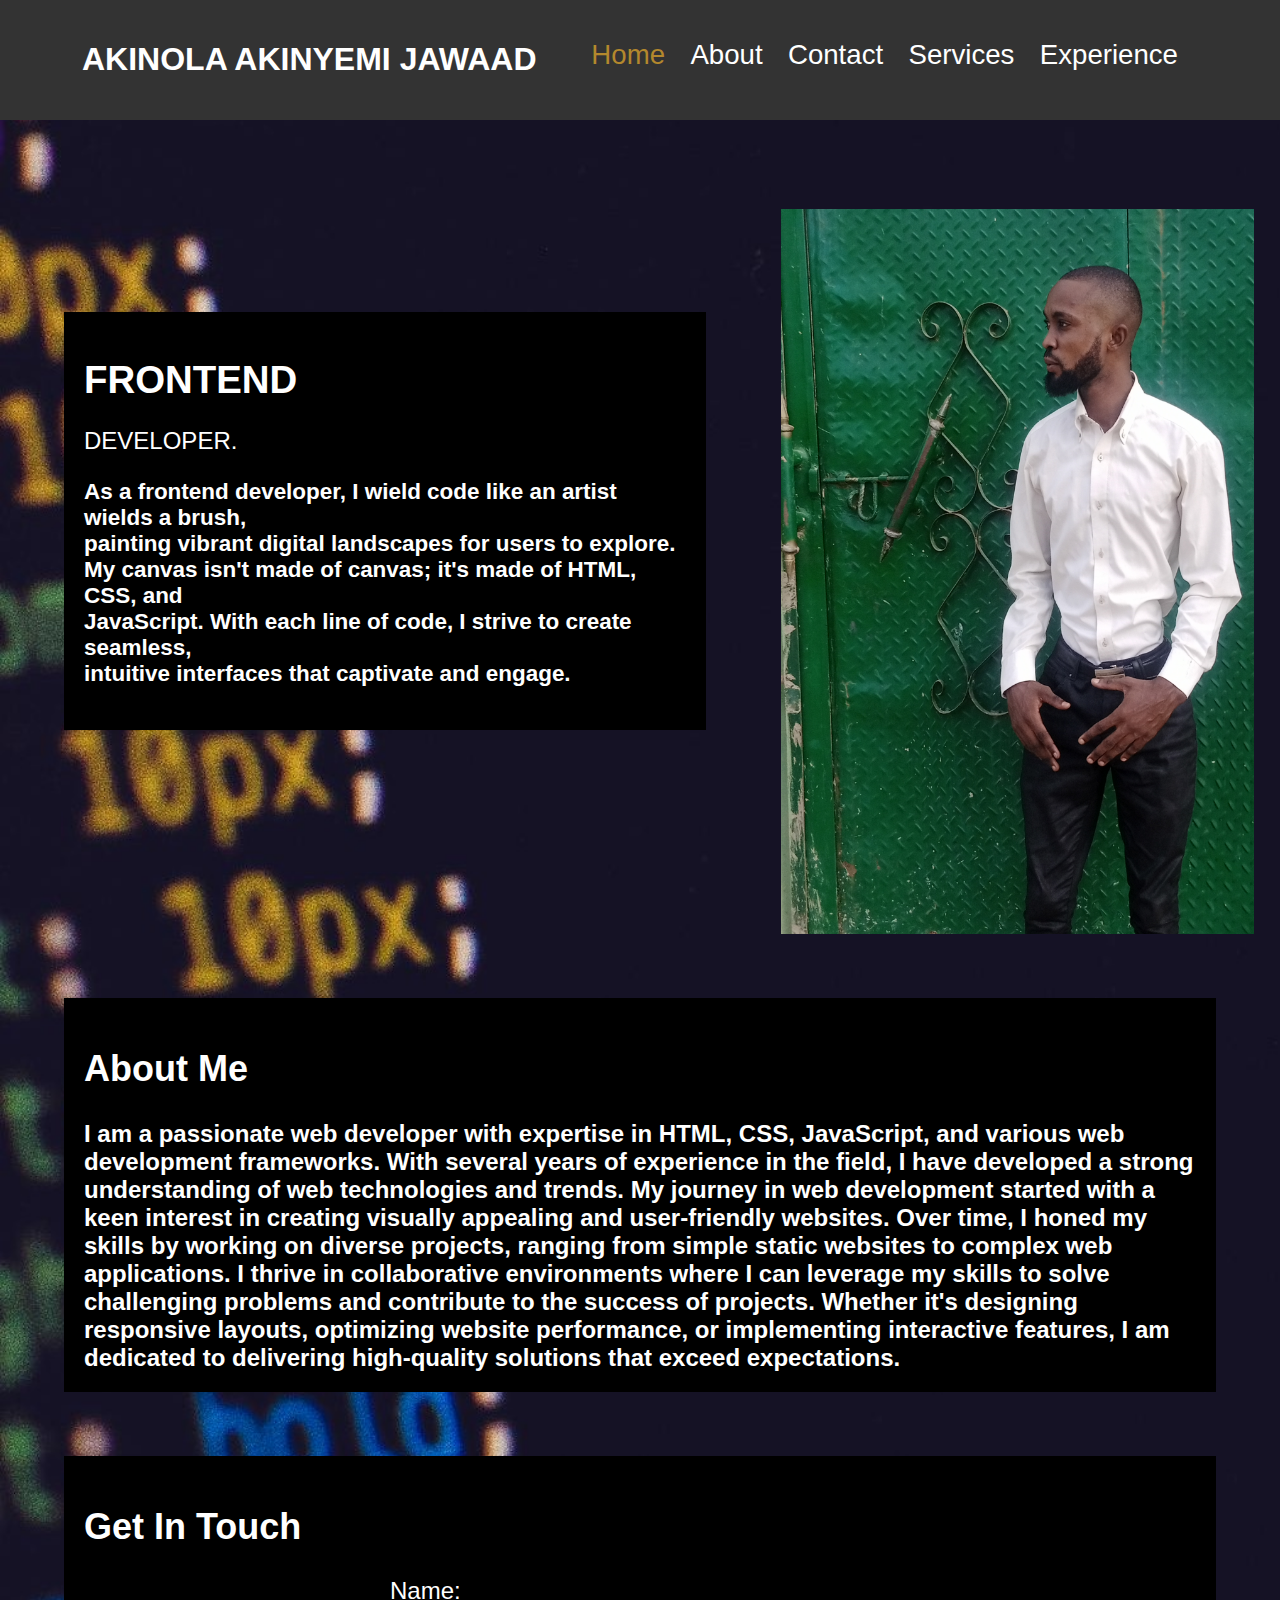
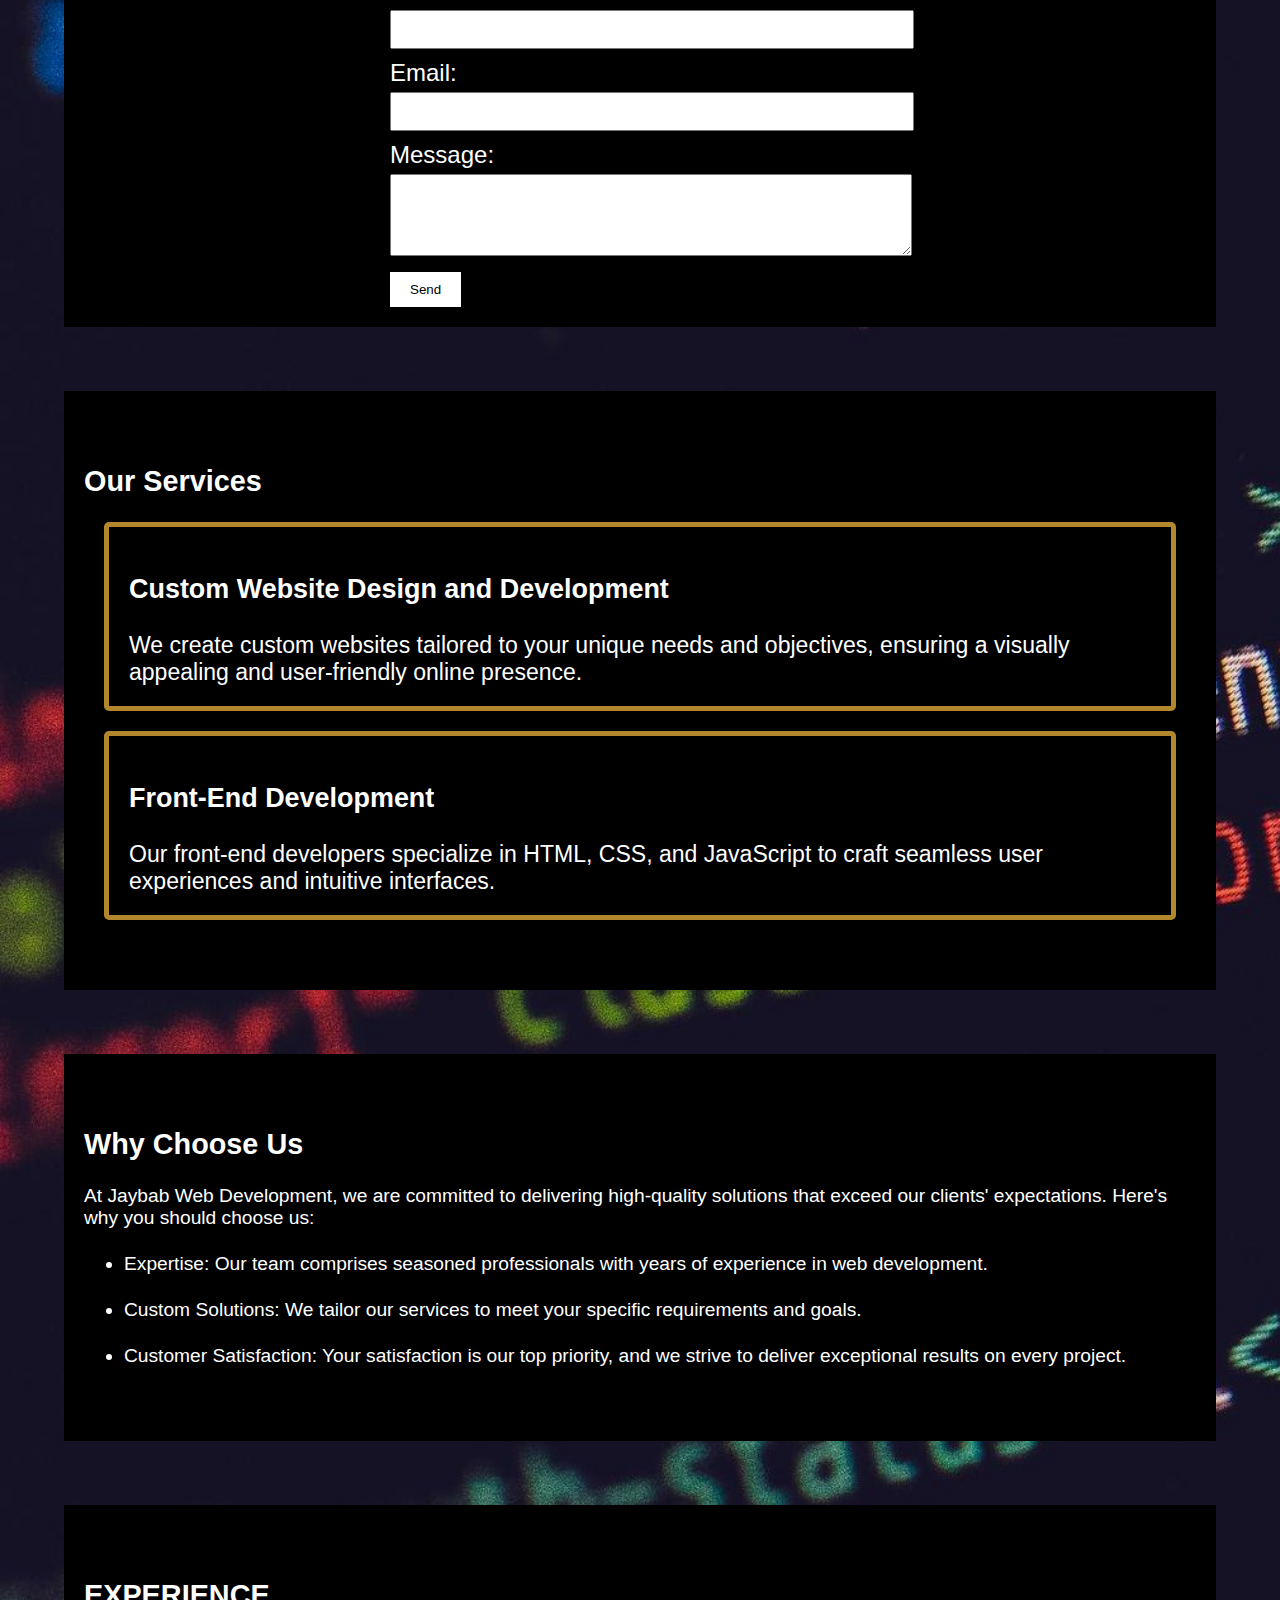
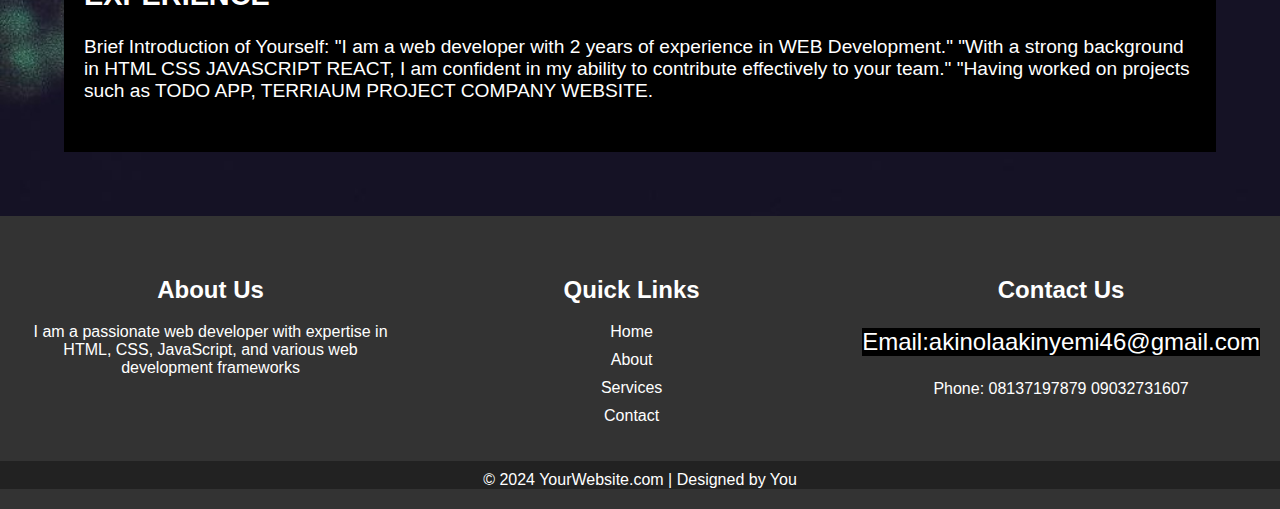
==== index.html @ 4595d57b "first commit" ====
<!DOCTYPE html>
<html lang="en">

<head>
    <meta charset="UTF-8">
    <meta name="viewport" content="width=device-width, initial-scale=1.0">
    <title>My Portfolio</title>
    <link rel="stylesheet" href="./css/style.css">
</head>

<body>
    <header>
        <div class="container">
            <h1>AKINOLA AKINYEMI JAWAAD</h1>
            <nav>
                <ul>
                    <li><a href="./index.html" class="active">Home</a></li>
                    <li><a href="./about.html">About</a></li>
                    <li><a href="./contact.html">Contact</a></li>
                    <li><a href="./service.html">Services</a></li>
                    <li><a href="./experience.html">Experience</a></li>
                </ul>
            </nav>
        </div>
    </header>
    <div class="container1">

        <div class="wrap">
            <h1>FRONTEND</h1>
            <p>DEVELOPER.</p>
            <h3>As a frontend developer, I wield code like an artist wields a brush,<br> painting vibrant digital
                landscapes for users to explore.<br> My canvas isn't made of canvas; it's made of HTML, CSS, and<br>
                JavaScript. With each line of code, I strive to create seamless,<br> intuitive interfaces that
                captivate and engage.</h3>
        </div>

        <div id="cover_image"></div>
    </div>
   <div class="clear-fix"></div>
    <div class="container2">
    <section class="about-section">
        <h2>About Me</h2>
        I am a passionate web developer with expertise in HTML, CSS, JavaScript, and various web development frameworks. With several years of experience in the field, I have developed a strong understanding of web technologies and trends.
        My journey in web development started with a keen interest in creating visually appealing and user-friendly websites. Over time, I honed my skills by working on diverse projects, ranging from simple static websites to complex web applications.
        I thrive in collaborative environments where I can leverage my skills to solve challenging problems and contribute to the success of projects. Whether it's designing responsive layouts, optimizing website performance, or implementing interactive features, I am dedicated to delivering high-quality solutions that exceed expectations.
      </section>
    </div>
    <div class="contact">
    <section class="contact-section">
        <h2>Get In Touch</h2>
        <form action="#" method="POST">
          <label for="name">Name:</label>
          <input type="text" id="name" name="name" required>
          <label for="email">Email:</label>
          <input type="email" id="email" name="email" required>
          <label for="message">Message:</label>
          <textarea id="message" name="message" rows="4" required></textarea>
          <button type="submit" style="color: black;">Send</button>
        </form>
      </section>
    </div>
   
    <section id="services">
        <h2>Our Services</h2>
        <div class="service">
          <h3>Custom Website Design and Development</h3>
          We create custom websites tailored to your unique needs and objectives, ensuring a visually appealing and user-friendly online presence.
        </div>
        <div class="service">
          <h3>Front-End Development</h3>
          Our front-end developers specialize in HTML, CSS, and JavaScript to craft seamless user experiences and intuitive interfaces.
        </div>
        <!-- Add more services as needed -->
      </section>
    
      <section id="why-choose-us">
        <h2>Why Choose Us</h2>
        At Jaybab Web Development, we are committed to delivering high-quality solutions that exceed our clients' expectations. Here's why you should choose us:
        <ul>
          <p><li>Expertise: Our team comprises seasoned professionals with years of experience in web development.</li></p>
          <p><li>Custom Solutions: We tailor our services to meet your specific requirements and goals.</li></p>
         <p><li>Customer Satisfaction: Your satisfaction is our top priority, and we strive to deliver exceptional results on every project.</li></p>
        </ul>
      </section>
      <div class="experience">
        <section id="experience-section">
            <h2>EXPERIENCE</h2>
            Brief Introduction of Yourself:

              "I am a web developer with 2 years of experience in WEB Development."
              "With a strong background in HTML CSS JAVASCRIPT REACT, I am confident in my ability to contribute effectively to your team."
              "Having worked on projects such as TODO APP, TERRIAUM PROJECT COMPANY WEBSITE. 
              <a href="./img/my cv.pdf"></a>
           </section>
        </div>
        <footer>
          <div class="footer-content">
            <div class="footer-section about">
              <h2>About Us</h2>
              I am a passionate web developer with expertise in HTML, CSS, JavaScript, and various web development frameworks
            </div>
      
            <div class="footer-section links">
              <h2>Quick Links</h2>
              <ul>
                <li><a href="#">Home</a></li>
                <li><a href="#">About</a></li>
                <li><a href="#">Services</a></li>
                <li><a href="#">Contact</a></li>
              </ul>
            </div>
      
            <div class="footer-section contact">
              <h2>Contact Us</h2>
             <p> Email:akinolaakinyemi46@gmail.com<br></p>
              Phone: 08137197879 09032731607
            </div>
          </div>
      
          <div class="footer-bottom">
            &copy; 2024 YourWebsite.com | Designed by You
          </div>
        </footer>
    </footer>
</body>

</html>
---- css/style.css ----
body {
    font-family: Arial, sans-serif;
    margin: 0;
    padding: 0;
    background-image: url('../img8.jpg');
    background-size: cover;
  
  
}

.container {
    width: 90%;
    margin: 0 auto;
display: flex;  
justify-content: space-between;  
}

header {
    background: #333;
    color: #fff;
    padding: 20px 0;
}

/* header h1 {
    text-align: left;
    margin: 0;
    padding: 0;
    margin-top: 40px;
    color: #fff;
    text-emphasis-color: #fff;
  
} */


nav a:hover {
  color: #32673f;
}



nav ul li a {
    color: #fff;
    text-decoration: none;
}

section {
    padding: 20px 0;
    
}



footer {
    background: #333;
    color: blue;
    text-align: center;
    padding: 10px 0;
}
.wrap {
    color:  #fff;
    text-align: left;
    margin:5% 5%;
    margin-top: 15%;
    font-size: larger;
    padding: 20px;
    width: 47%;
    float: left;
    background-color: black;
  
}
P{
    font-size: x-large;
    font-weight: 500;
    background-color: black;
}

#cover_image{
    width: 37%;
    height: 80.5vh;
    background: url("../img/jay.jpg");
    background-repeat: no-repeat;
    background-size: cover;
    background-position: left;
    display: block;
    float: right;
    margin-top: 7%;
    margin-right: 2%;

}
  .about-section {
    padding: 20px;
    color: #fff;
    font-size: x-large;
    font-weight: 700;
    margin: 5% 5%;
    background-color: black;
    

  }

  .clear-fix{
    clear: both;
  }
  
  .contact-section {
    padding: 20px;
    color: #fff;
    margin: 5% 5%;
    font-size: x-large;
    background-color: black;
  }
  
  form {
    max-width: 500px;
    margin: 0 auto;

  }
  
  label {
    display: block;
    margin-bottom: 5px;
    color: #fff;
  }
  
  input,
  textarea {
    width: 100%;
    padding: 10px;
    margin-bottom: 10px;
  }
  
  button {
    padding: 10px 20px;
    background-color: #fff;
    color: #fff;
    border: none;
    cursor: pointer;
  }
  
  button:hover {
    background-color: #555;
  }

  nav ul {
    list-style-type: none;
    padding: 0;
    color: #fff;
    font-size: larger;
  }
  
  nav ul li {
    display: inline;
    margin-right: 20px;
    color: #fff;
    font-size: larger;
  }
  
  nav ul li a {
    color: #fff;
    text-decoration: none;
    color: #fff;
    font-size: larger;
  }
.active{
  color: #b3882d;
}
  
  section {
    padding: 50px 20px;
    color: #fff;
    margin: 5% 5%;
    font-size: larger;
    background-color: black;
  }
  
  .service {
    margin-bottom: 30px;
    color: #fff;
    font-size: larger;
    margin: 5% 5%;
  }
  /* styles.css */

body {
  margin: 0;
  padding: 0;
  font-family: Arial, sans-serif;
}

header {
  background-color: #333;
  color: #fff;
  padding: 20px;
  text-align: center;
}

footer {
  background-color: #333;
  color: #fff;
  padding: 20px 0;
}

.footer-content {
  display: flex;
  justify-content: space-between;
  flex-wrap: wrap;
}

.footer-section {
  padding: 20px;
  flex: 1;
}

.footer-section h2 {
  color: #fff;
}

.footer-section ul {
  list-style-type: none;
  padding: 0;
}

.footer-section ul li {
  margin-bottom: 10px;
}

.footer-section ul li a {
  color: #fff;
  text-decoration: none;
}

.footer-bottom {
  text-align: center;
  padding-top: 10px;
  background-color: #222;
}

.footer-bottom p {
  margin: 0;
}

.services {
  display: flex;
  flex-wrap: wrap;
  justify-content: center;
  padding: 20px;
}

.service {
  flex: 0 0 300px;
  margin: 20px;
  padding: 20px;
  border: 5px solid #b3882d;
  border-radius: 5px;
  color: #fff;
background-color: black;}
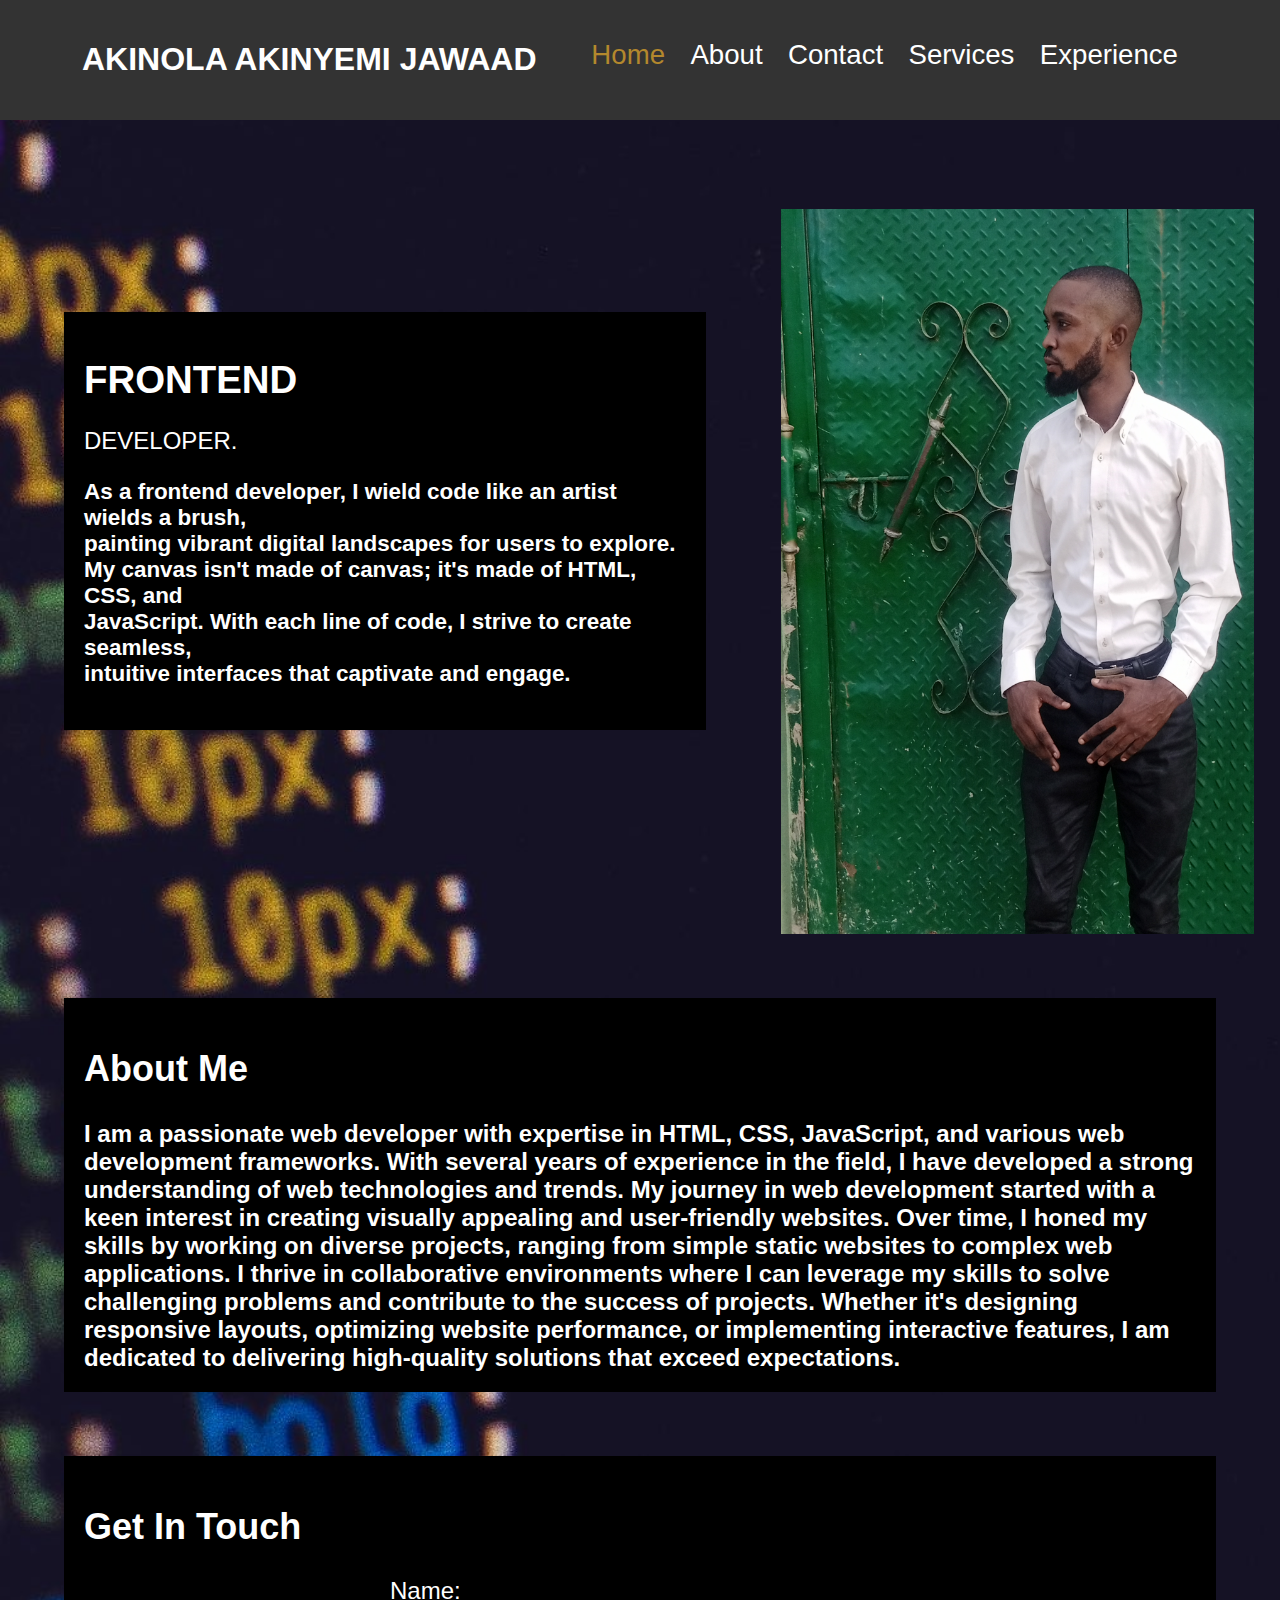
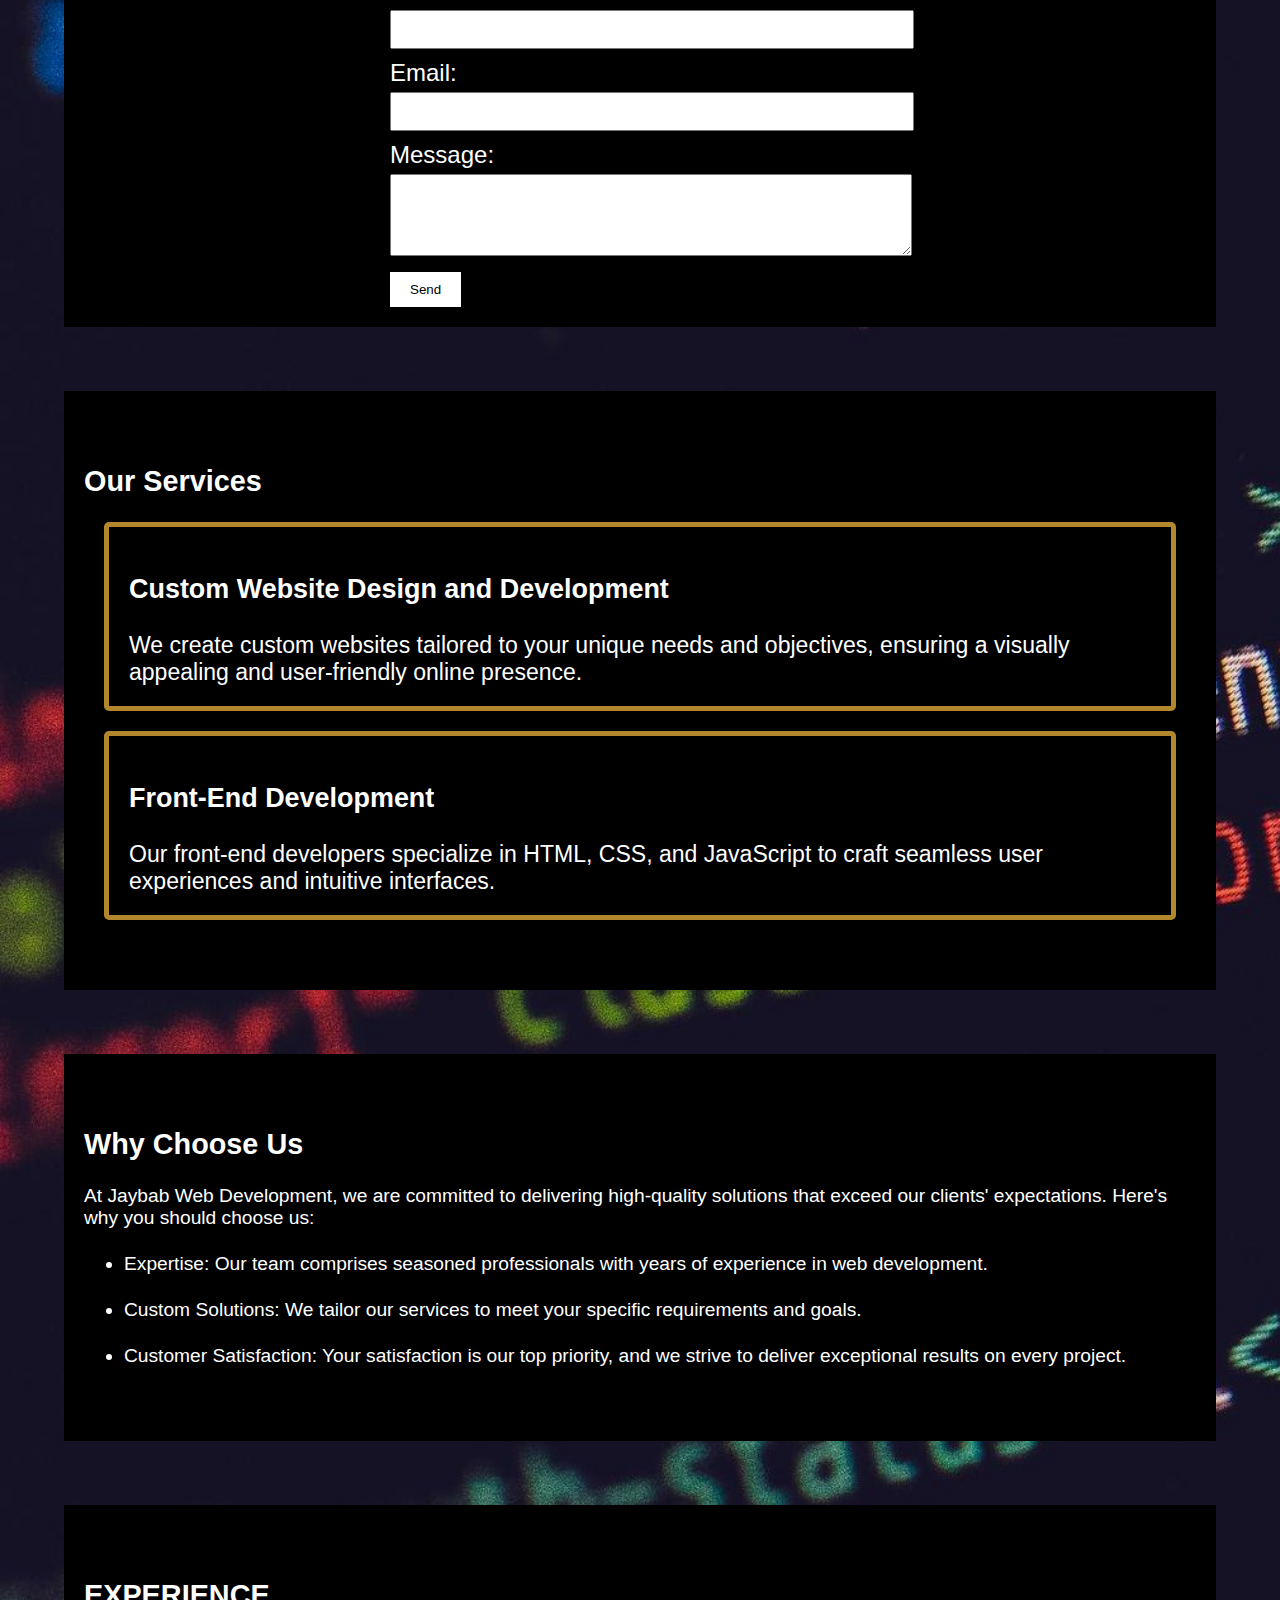
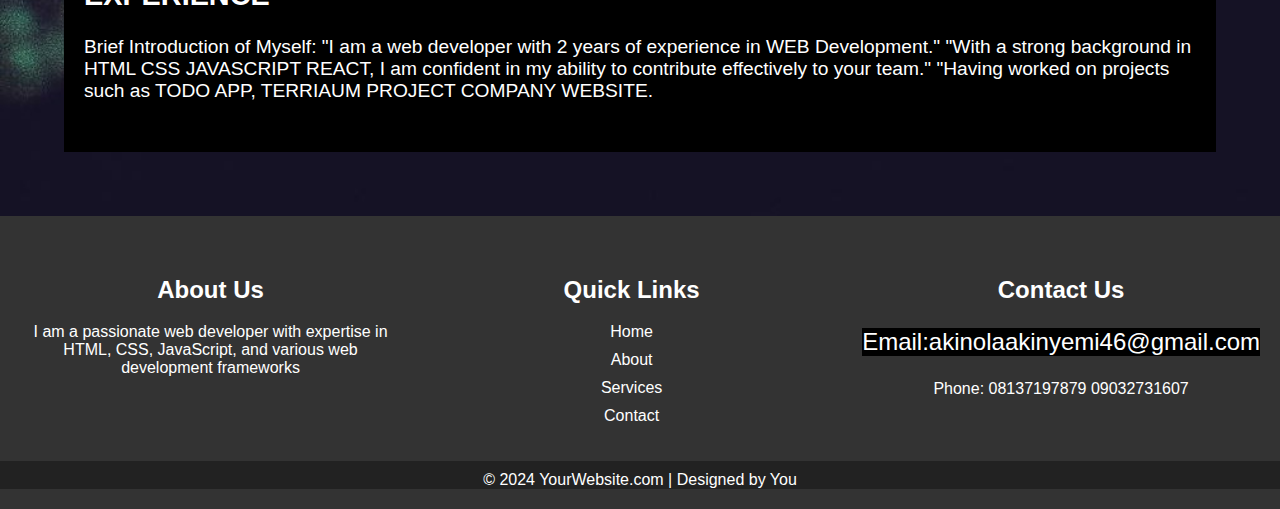
==== commit 17ab5944: "good" ====
--- a/index.html
+++ b/index.html
@@ -85,7 +85,7 @@
       <div class="experience">
         <section id="experience-section">
             <h2>EXPERIENCE</h2>
-            Brief Introduction of Yourself:
+            Brief Introduction of Myself:
 
               "I am a web developer with 2 years of experience in WEB Development."
               "With a strong background in HTML CSS JAVASCRIPT REACT, I am confident in my ability to contribute effectively to your team."
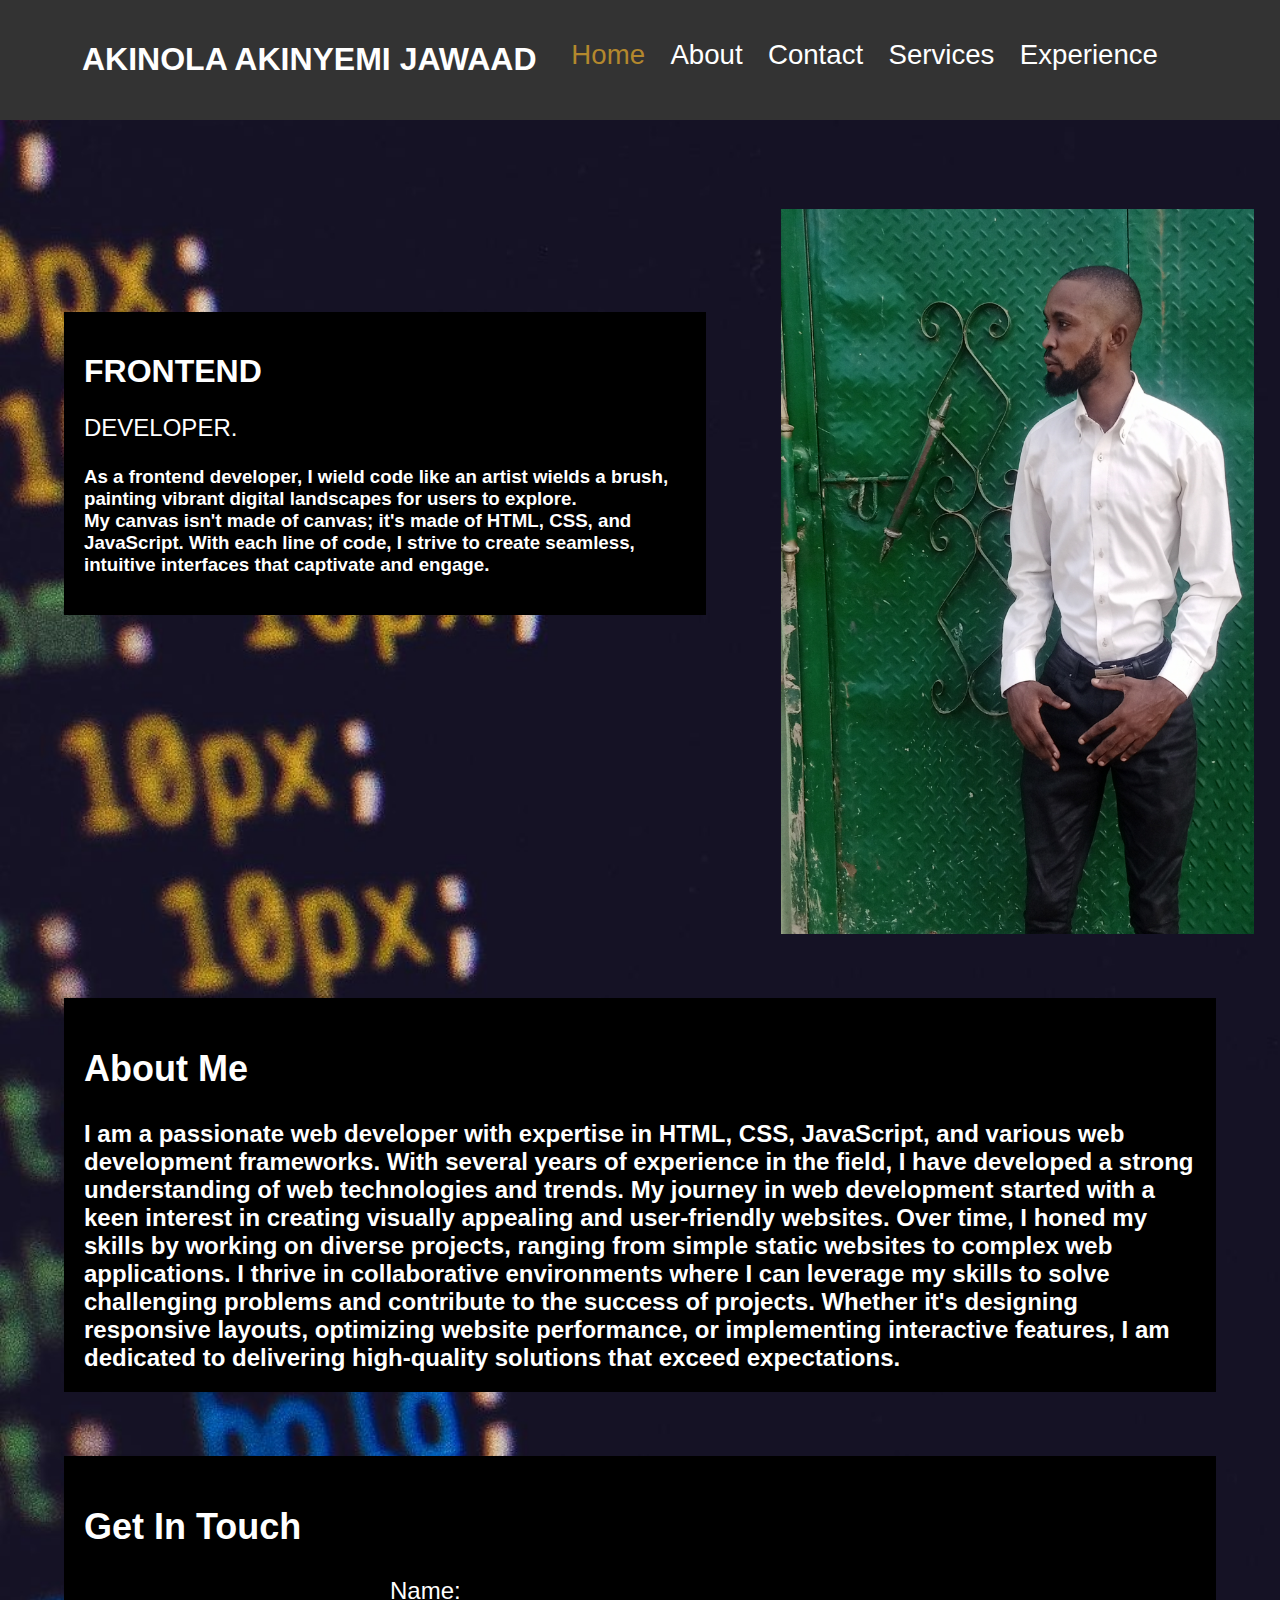
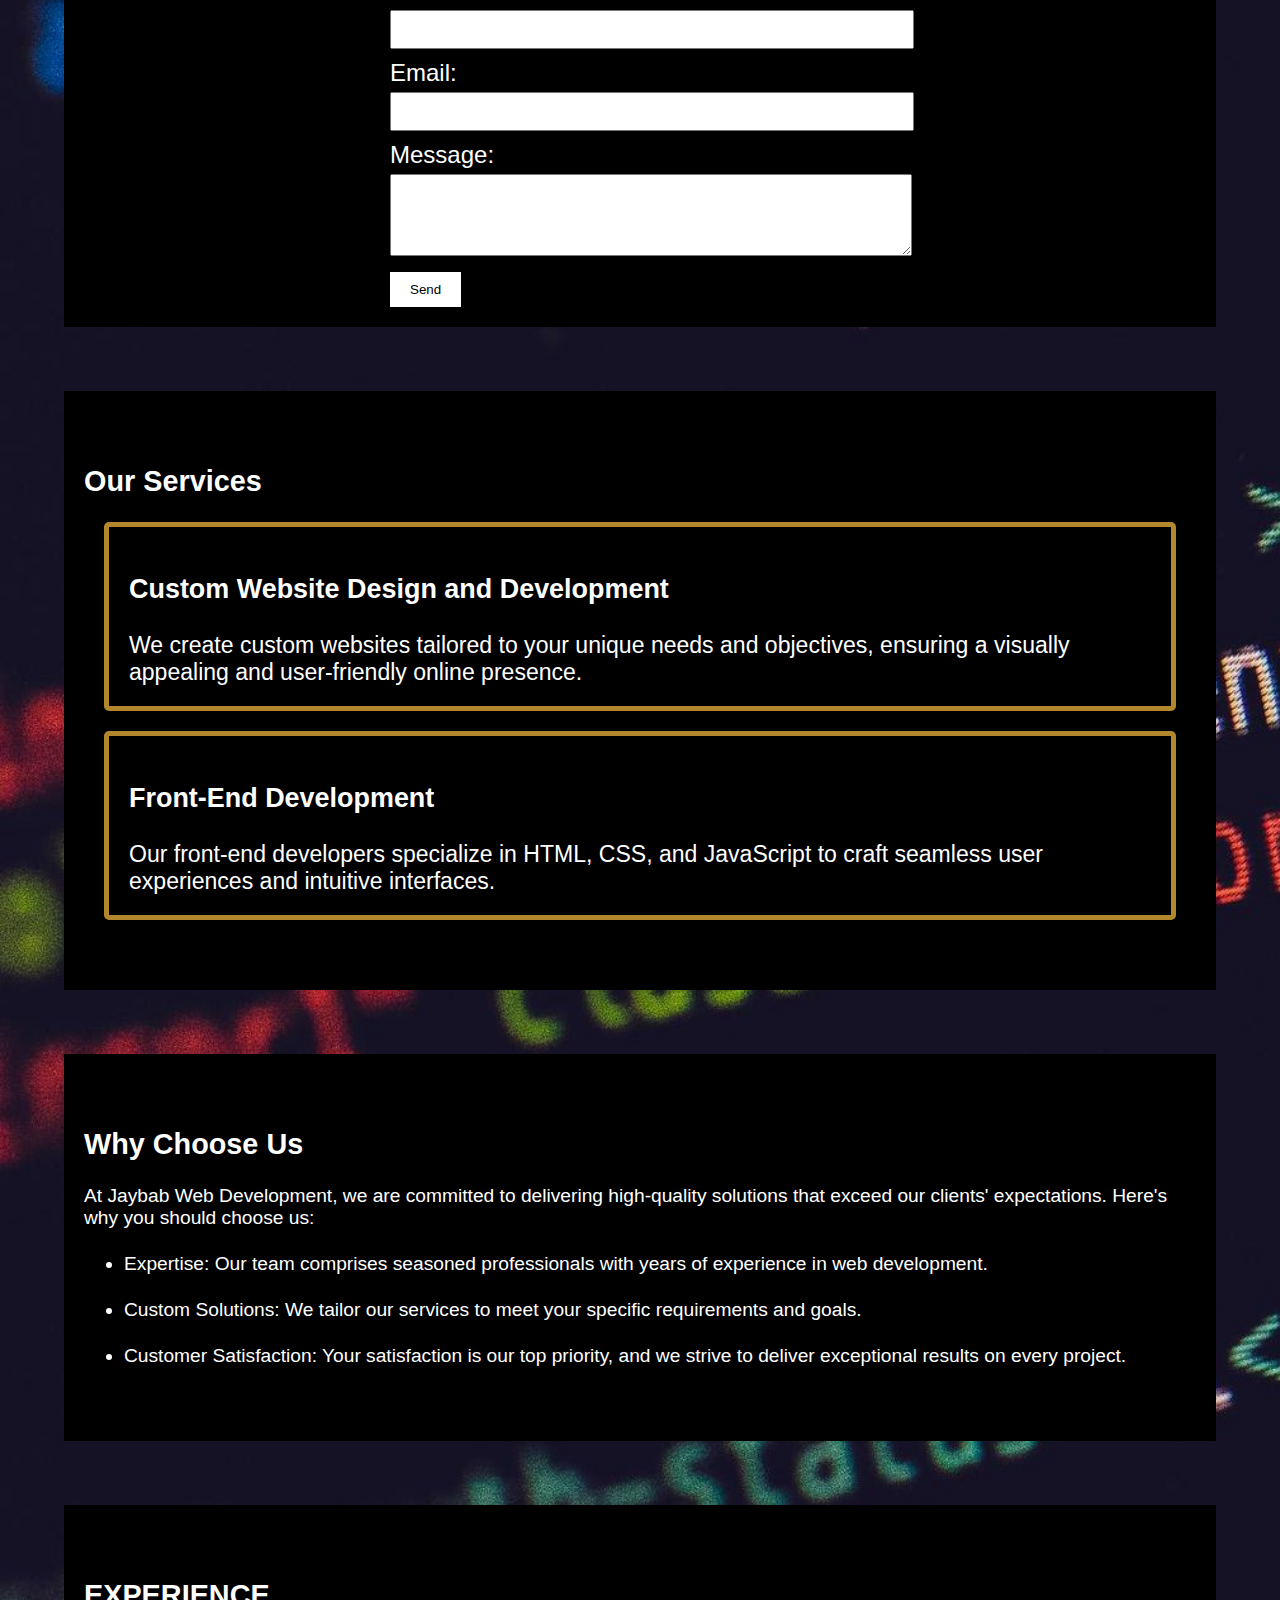
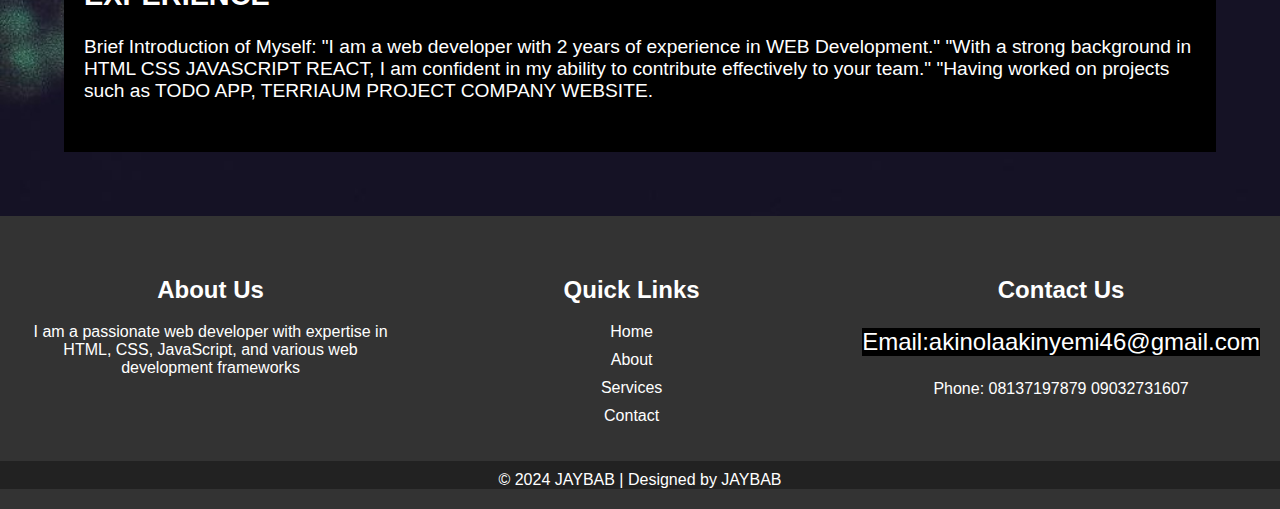
==== commit 0484db54: "correct" ====
--- a/index.html
+++ b/index.html
@@ -6,6 +6,7 @@
     <meta name="viewport" content="width=device-width, initial-scale=1.0">
     <title>My Portfolio</title>
     <link rel="stylesheet" href="./css/style.css">
+    <script src="./js/script.js" defer></script>
 </head>
 
 <body>
@@ -19,6 +20,8 @@
                     <li><a href="./contact.html">Contact</a></li>
                     <li><a href="./service.html">Services</a></li>
                     <li><a href="./experience.html">Experience</a></li>
+                    <li><a href="javascript:void(0);" class="icon" onclick="myFunction()">
+                      <i class="fa fa-bars"></i></a></li>
                 </ul>
             </nav>
         </div>
@@ -118,10 +121,11 @@
           </div>
       
           <div class="footer-bottom">
-            &copy; 2024 YourWebsite.com | Designed by You
+            &copy; 2024 JAYBAB | Designed by JAYBAB
           </div>
         </footer>
-    </footer>
+    
+
 </body>
 
 </html>--- a/css/style.css
+++ b/css/style.css
@@ -1,3 +1,18 @@
+@media screen and (max-width: 600px) {
+body{
+    float: right;
+    display: block;
+  }
+}
+
+@media screen and (max-width: 600px) {
+  body{
+    position: absolute;
+    right: 0;
+    top: 0;
+  }
+}
+
 body {
     font-family: Arial, sans-serif;
     margin: 0;
@@ -10,7 +25,7 @@
 
 .container {
     width: 90%;
-    margin: 0 auto;
+ margin: 0 auto;
 display: flex;  
 justify-content: space-between;  
 }
@@ -61,7 +76,6 @@
     text-align: left;
     margin:5% 5%;
     margin-top: 15%;
-    font-size: larger;
     padding: 20px;
     width: 47%;
     float: left;
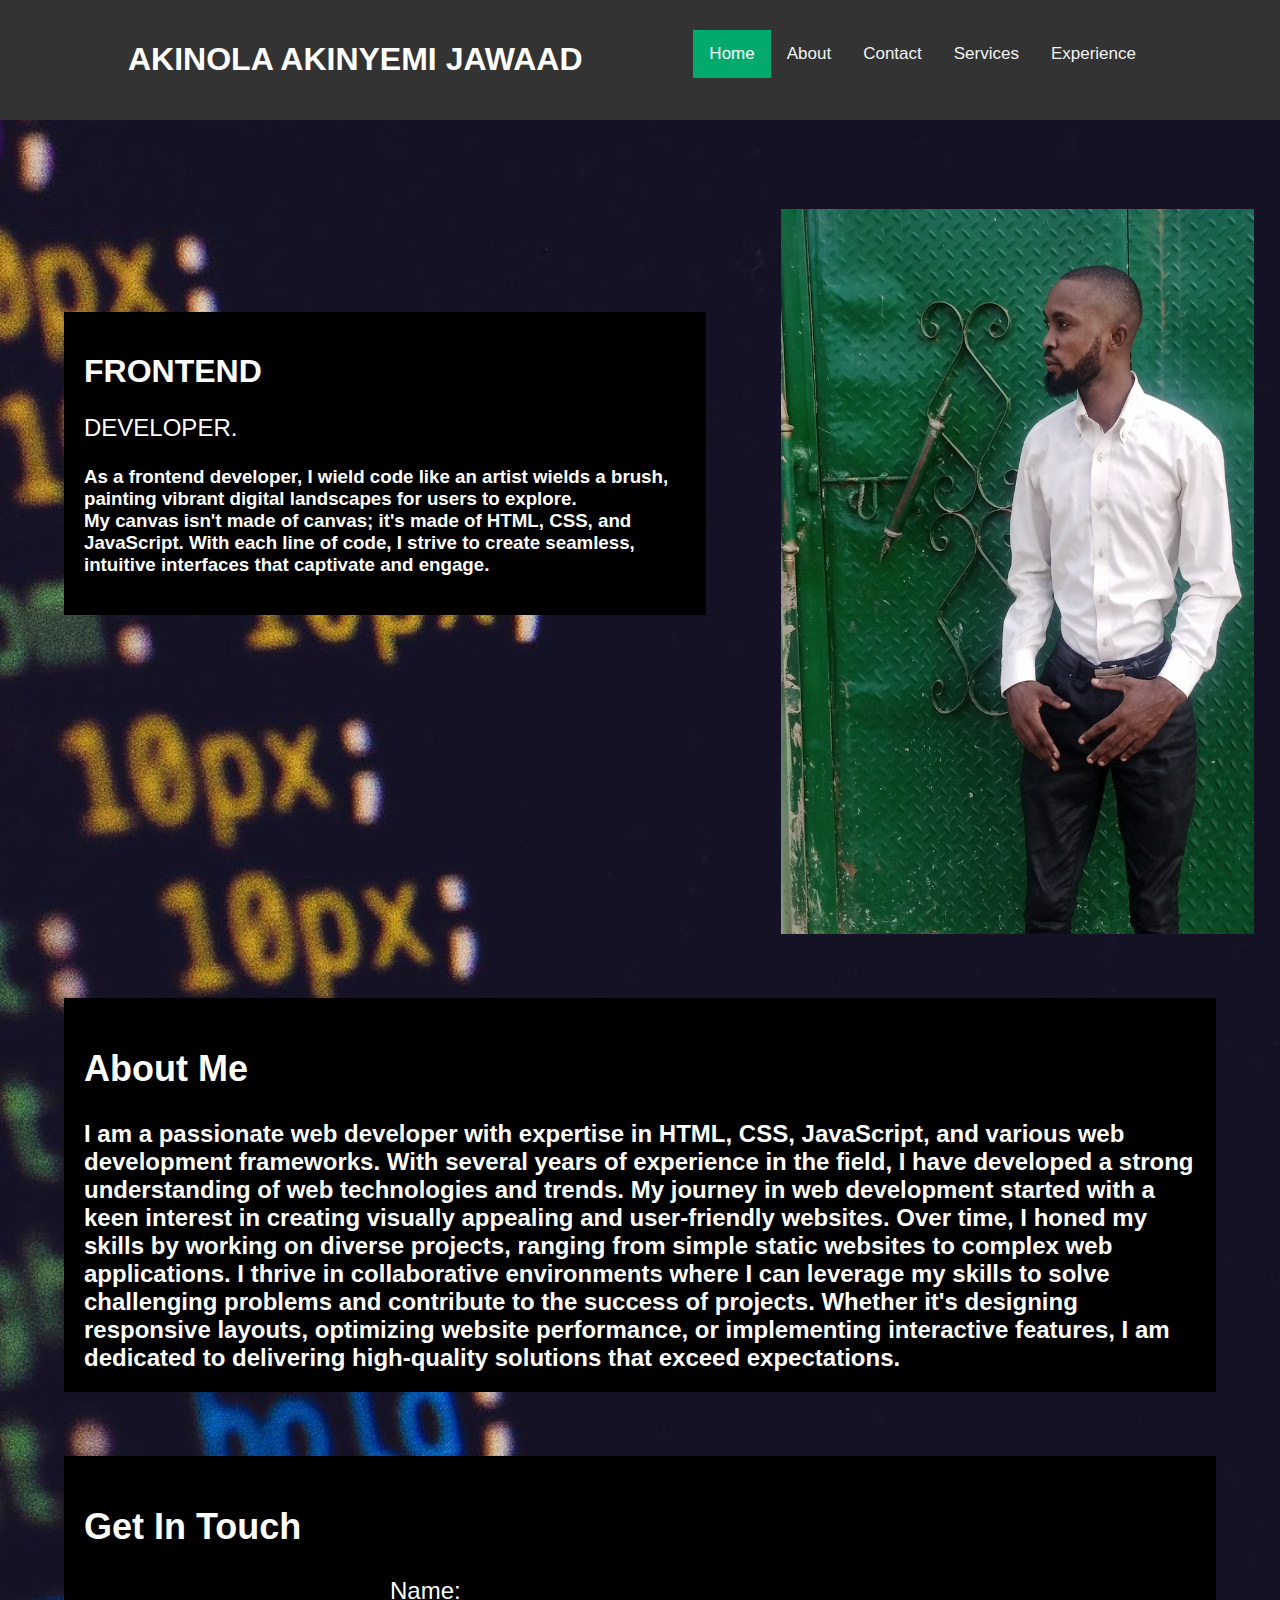
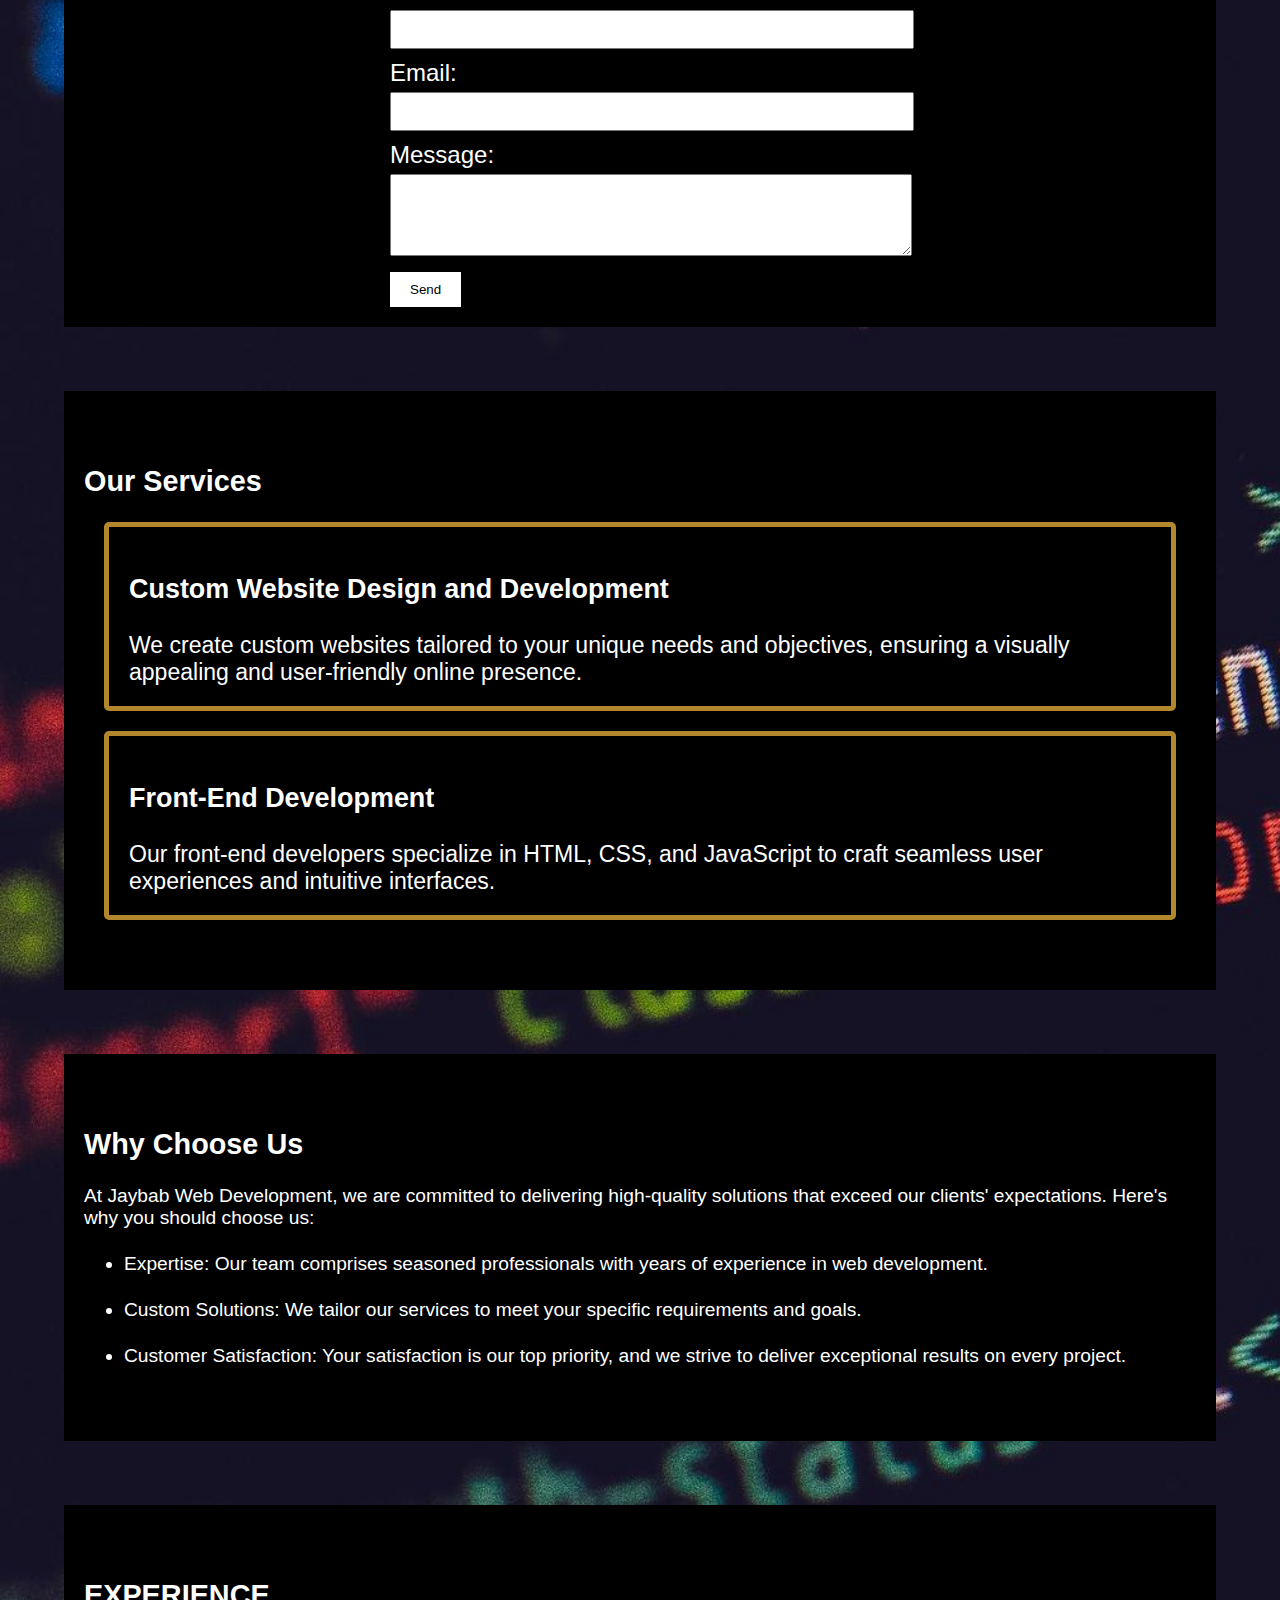
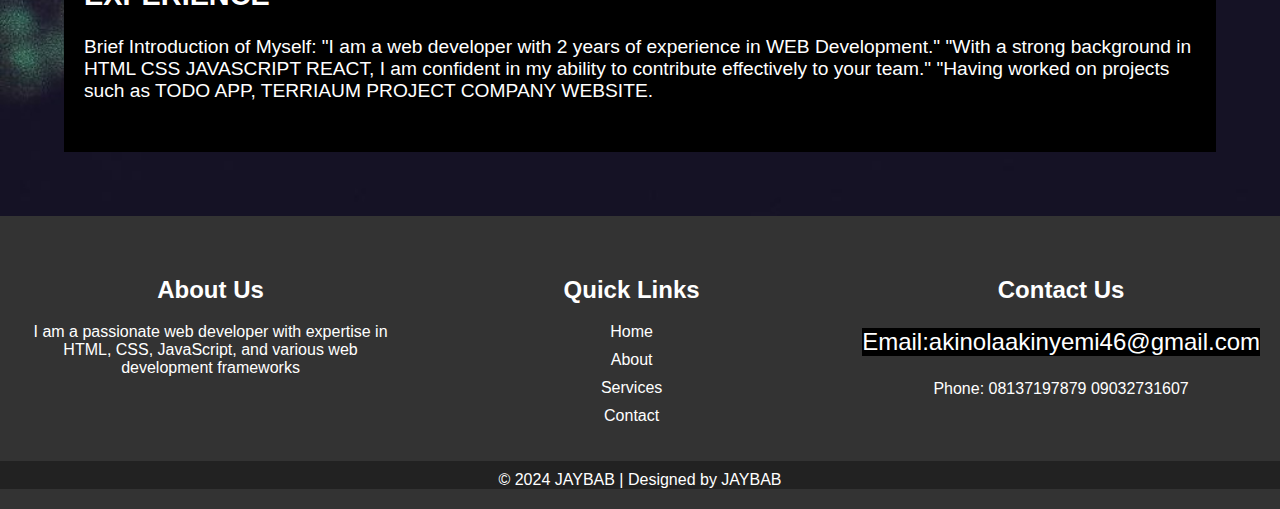
==== commit 115e9553: "correction" ====
--- a/index.html
+++ b/index.html
@@ -2,129 +2,148 @@
 <html lang="en">
 
 <head>
-    <meta charset="UTF-8">
-    <meta name="viewport" content="width=device-width, initial-scale=1.0">
-    <title>My Portfolio</title>
-    <link rel="stylesheet" href="./css/style.css">
-    <script src="./js/script.js" defer></script>
+  <meta charset="UTF-8">
+  <meta name="viewport" content="width=device-width, initial-scale=1.0">
+  <title>My Portfolio</title>
+  <link rel="stylesheet" href="./css/style.css">
+  <link rel="stylesheet" href="https://cdnjs.cloudflare.com/ajax/libs/font-awesome/4.7.0/css/font-awesome.min.css">
 </head>
 
 <body>
-    <header>
-        <div class="container">
-            <h1>AKINOLA AKINYEMI JAWAAD</h1>
-            <nav>
-                <ul>
-                    <li><a href="./index.html" class="active">Home</a></li>
-                    <li><a href="./about.html">About</a></li>
-                    <li><a href="./contact.html">Contact</a></li>
-                    <li><a href="./service.html">Services</a></li>
-                    <li><a href="./experience.html">Experience</a></li>
-                    <li><a href="javascript:void(0);" class="icon" onclick="myFunction()">
-                      <i class="fa fa-bars"></i></a></li>
-                </ul>
-            </nav>
-        </div>
-    </header>
-    <div class="container1">
+  <header>
+    <div class="container">
+      <h1>AKINOLA AKINYEMI JAWAAD</h1>
+      <nav class="topnav" id="myTopnav">
+        <a href="./index.html" class="active">Home</a>
+        <a href="./about.html">About</a>
+        <a href="./contact.html">Contact</a>
+        <a href="./service.html">Services</a>
+        <a href="./experience.html">Experience</a>
+        <a href="javascript:void(0);" class="icon" onclick="myFunction()">
+          <i class="fa fa-bars"></i></a>
+        </ul>
+      </nav>
+    </div>
+  </header>
+  <div class="container1">
 
-        <div class="wrap">
-            <h1>FRONTEND</h1>
-            <p>DEVELOPER.</p>
-            <h3>As a frontend developer, I wield code like an artist wields a brush,<br> painting vibrant digital
-                landscapes for users to explore.<br> My canvas isn't made of canvas; it's made of HTML, CSS, and<br>
-                JavaScript. With each line of code, I strive to create seamless,<br> intuitive interfaces that
-                captivate and engage.</h3>
-        </div>
+    <div class="wrap">
+      <h1>FRONTEND</h1>
+      <p>DEVELOPER.</p>
+      <h3>As a frontend developer, I wield code like an artist wields a brush,<br> painting vibrant digital
+        landscapes for users to explore.<br> My canvas isn't made of canvas; it's made of HTML, CSS, and<br>
+        JavaScript. With each line of code, I strive to create seamless,<br> intuitive interfaces that
+        captivate and engage.</h3>
+    </div>
 
-        <div id="cover_image"></div>
+    <div id="cover_image">
+      
     </div>
-   <div class="clear-fix"></div>
-    <div class="container2">
+  </div>
+  <div class="clear-fix"></div>
+  <div class="container2">
     <section class="about-section">
-        <h2>About Me</h2>
-        I am a passionate web developer with expertise in HTML, CSS, JavaScript, and various web development frameworks. With several years of experience in the field, I have developed a strong understanding of web technologies and trends.
-        My journey in web development started with a keen interest in creating visually appealing and user-friendly websites. Over time, I honed my skills by working on diverse projects, ranging from simple static websites to complex web applications.
-        I thrive in collaborative environments where I can leverage my skills to solve challenging problems and contribute to the success of projects. Whether it's designing responsive layouts, optimizing website performance, or implementing interactive features, I am dedicated to delivering high-quality solutions that exceed expectations.
-      </section>
+      <h2>About Me</h2>
+      I am a passionate web developer with expertise in HTML, CSS, JavaScript, and various web development frameworks.
+      With several years of experience in the field, I have developed a strong understanding of web technologies and
+      trends.
+      My journey in web development started with a keen interest in creating visually appealing and user-friendly
+      websites. Over time, I honed my skills by working on diverse projects, ranging from simple static websites to
+      complex web applications.
+      I thrive in collaborative environments where I can leverage my skills to solve challenging problems and contribute
+      to the success of projects. Whether it's designing responsive layouts, optimizing website performance, or
+      implementing interactive features, I am dedicated to delivering high-quality solutions that exceed expectations.
+    </section>
+  </div>
+  <div class="contact">
+    <section class="contact-section">
+      <h2>Get In Touch</h2>
+      <form action="#" method="POST">
+        <label for="name">Name:</label>
+        <input type="text" id="name" name="name" required>
+        <label for="email">Email:</label>
+        <input type="email" id="email" name="email" required>
+        <label for="message">Message:</label>
+        <textarea id="message" name="message" rows="4" required></textarea>
+        <button type="submit" style="color: black;">Send</button>
+      </form>
+    </section>
+  </div>
+
+  <section id="services">
+    <h2>Our Services</h2>
+    <div class="service">
+      <h3>Custom Website Design and Development</h3>
+      We create custom websites tailored to your unique needs and objectives, ensuring a visually appealing and
+      user-friendly online presence.
     </div>
-    <div class="contact">
-    <section class="contact-section">
-        <h2>Get In Touch</h2>
-        <form action="#" method="POST">
-          <label for="name">Name:</label>
-          <input type="text" id="name" name="name" required>
-          <label for="email">Email:</label>
-          <input type="email" id="email" name="email" required>
-          <label for="message">Message:</label>
-          <textarea id="message" name="message" rows="4" required></textarea>
-          <button type="submit" style="color: black;">Send</button>
-        </form>
-      </section>
+    <div class="service">
+      <h3>Front-End Development</h3>
+      Our front-end developers specialize in HTML, CSS, and JavaScript to craft seamless user experiences and intuitive
+      interfaces.
     </div>
-   
-    <section id="services">
-        <h2>Our Services</h2>
-        <div class="service">
-          <h3>Custom Website Design and Development</h3>
-          We create custom websites tailored to your unique needs and objectives, ensuring a visually appealing and user-friendly online presence.
-        </div>
-        <div class="service">
-          <h3>Front-End Development</h3>
-          Our front-end developers specialize in HTML, CSS, and JavaScript to craft seamless user experiences and intuitive interfaces.
-        </div>
-        <!-- Add more services as needed -->
-      </section>
-    
-      <section id="why-choose-us">
-        <h2>Why Choose Us</h2>
-        At Jaybab Web Development, we are committed to delivering high-quality solutions that exceed our clients' expectations. Here's why you should choose us:
+    <!-- Add more services as needed -->
+  </section>
+
+  <section id="why-choose-us">
+    <h2>Why Choose Us</h2>
+    At Jaybab Web Development, we are committed to delivering high-quality solutions that exceed our clients'
+    expectations. Here's why you should choose us:
+    <ul>
+      <p>
+        <li>Expertise: Our team comprises seasoned professionals with years of experience in web development.</li>
+      </p>
+      <p>
+        <li>Custom Solutions: We tailor our services to meet your specific requirements and goals.</li>
+      </p>
+      <p>
+        <li>Customer Satisfaction: Your satisfaction is our top priority, and we strive to deliver exceptional results
+          on every project.</li>
+      </p>
+    </ul>
+  </section>
+  <div class="experience">
+    <section id="experience-section">
+      <h2>EXPERIENCE</h2>
+      Brief Introduction of Myself:
+
+      "I am a web developer with 2 years of experience in WEB Development."
+      "With a strong background in HTML CSS JAVASCRIPT REACT, I am confident in my ability to contribute effectively to
+      your team."
+      "Having worked on projects such as TODO APP, TERRIAUM PROJECT COMPANY WEBSITE.
+      <a href="./img/my cv.pdf"></a>
+    </section>
+  </div>
+  <footer>
+    <div class="footer-content">
+      <div class="footer-section about">
+        <h2>About Us</h2>
+        I am a passionate web developer with expertise in HTML, CSS, JavaScript, and various web development frameworks
+      </div>
+
+      <div class="footer-section links">
+        <h2>Quick Links</h2>
         <ul>
-          <p><li>Expertise: Our team comprises seasoned professionals with years of experience in web development.</li></p>
-          <p><li>Custom Solutions: We tailor our services to meet your specific requirements and goals.</li></p>
-         <p><li>Customer Satisfaction: Your satisfaction is our top priority, and we strive to deliver exceptional results on every project.</li></p>
+          <li><a href="#">Home</a></li>
+          <li><a href="#">About</a></li>
+          <li><a href="#">Services</a></li>
+          <li><a href="#">Contact</a></li>
         </ul>
-      </section>
-      <div class="experience">
-        <section id="experience-section">
-            <h2>EXPERIENCE</h2>
-            Brief Introduction of Myself:
+      </div>
 
-              "I am a web developer with 2 years of experience in WEB Development."
-              "With a strong background in HTML CSS JAVASCRIPT REACT, I am confident in my ability to contribute effectively to your team."
-              "Having worked on projects such as TODO APP, TERRIAUM PROJECT COMPANY WEBSITE. 
-              <a href="./img/my cv.pdf"></a>
-           </section>
-        </div>
-        <footer>
-          <div class="footer-content">
-            <div class="footer-section about">
-              <h2>About Us</h2>
-              I am a passionate web developer with expertise in HTML, CSS, JavaScript, and various web development frameworks
-            </div>
-      
-            <div class="footer-section links">
-              <h2>Quick Links</h2>
-              <ul>
-                <li><a href="#">Home</a></li>
-                <li><a href="#">About</a></li>
-                <li><a href="#">Services</a></li>
-                <li><a href="#">Contact</a></li>
-              </ul>
-            </div>
-      
-            <div class="footer-section contact">
-              <h2>Contact Us</h2>
-             <p> Email:akinolaakinyemi46@gmail.com<br></p>
-              Phone: 08137197879 09032731607
-            </div>
-          </div>
-      
-          <div class="footer-bottom">
-            &copy; 2024 JAYBAB | Designed by JAYBAB
-          </div>
-        </footer>
-    
+      <div class="footer-section contact">
+        <h2>Contact Us</h2>
+        <p> Email:akinolaakinyemi46@gmail.com<br></p>
+        Phone: 08137197879 09032731607
+      </div>
+    </div>
+
+    <div class="footer-bottom">
+      &copy; 2024 JAYBAB | Designed by JAYBAB
+    </div>
+  </footer>
+
+  <script src="./js/script.js" defer></script>
 
 </body>
 
--- a/css/style.css
+++ b/css/style.css
@@ -1,39 +1,58 @@
-@media screen and (max-width: 600px) {
-body{
-    float: right;
-    display: block;
-  }
-}
-
-@media screen and (max-width: 600px) {
-  body{
-    position: absolute;
-    right: 0;
-    top: 0;
-  }
-}
+
 
 body {
-    font-family: Arial, sans-serif;
-    margin: 0;
-    padding: 0;
-    background-image: url('../img8.jpg');
-    background-size: cover;
-  
-  
+  font-family: Arial, sans-serif;
+  margin: 0;
+  padding: 0;
+  background-image: url('../img8.jpg');
+  background-size: cover;
+
+
+}
+
+.topnav {
+  background-color: #333;
+  margin: .6em 0;
+  overflow: hidden;
+}
+
+.topnav a {
+  float: left;
+  display: block;
+  color: #f2f2f2;
+  text-align: center;
+  padding: 14px 16px;
+  text-decoration: none;
+  font-size: 17px;
+}
+
+.topnav a:hover {
+  background-color: #ddd;
+  color: black;
+}
+
+/* Add an active class to highlight the current page */
+.topnav a.active {
+  background-color: #04AA6D;
+  color: white;
+}
+
+/* Hide the link that should open and close the topnav on small screens */
+.topnav .icon {
+  display: none;
 }
 
 .container {
-    width: 90%;
- margin: 0 auto;
-display: flex;  
-justify-content: space-between;  
+  width: 80%;
+  margin: 0 auto;
+  display: flex;
+  justify-content: space-between;
 }
 
 header {
-    background: #333;
-    color: #fff;
-    padding: 20px 0;
+  background: #333;
+  color: #fff;
+  padding: 20px 0;
 }
 
 /* header h1 {
@@ -47,49 +66,267 @@
 } */
 
 
-nav a:hover {
+/* nav a:hover {
   color: #32673f;
-}
-
-
-
-nav ul li a {
-    color: #fff;
-    text-decoration: none;
-}
+} */
+
+
+
+/* nav ul li a {
+  color: #fff;
+  text-decoration: none;
+} */
 
 section {
-    padding: 20px 0;
-    
+  padding: 20px 0;
+
 }
 
 
 
 footer {
-    background: #333;
-    color: blue;
-    text-align: center;
-    padding: 10px 0;
-}
+  background: #333;
+  color: blue;
+  text-align: center;
+  padding: 10px 0;
+}
+
 .wrap {
-    color:  #fff;
+  color: #fff;
+  text-align: left;
+  margin: 5% 5%;
+  margin-top: 15%;
+  padding: 20px;
+  width: 47%;
+  float: left;
+  background-color: black;
+
+}
+
+P {
+  font-size: x-large;
+  font-weight: 500;
+  background-color: black;
+}
+
+#cover_image {
+  width: 37%;
+  height: 80.5vh;
+  background: url("../img/jay.jpg");
+  background-repeat: no-repeat;
+  background-size: cover;
+  background-position: left;
+  display: block;
+  float: right;
+  margin-top: 7%;
+  margin-right: 2%;
+
+}
+
+.about-section {
+  padding: 20px;
+  color: #fff;
+  font-size: x-large;
+  font-weight: 700;
+  margin: 5% 5%;
+  background-color: black;
+
+
+}
+
+.clear-fix {
+  clear: both;
+}
+
+.contact-section {
+  padding: 20px;
+  color: #fff;
+  margin: 5% 5%;
+  font-size: x-large;
+  background-color: black;
+}
+
+form {
+  max-width: 500px;
+  margin: 0 auto;
+
+}
+
+label {
+  display: block;
+  margin-bottom: 5px;
+  color: #fff;
+}
+
+input,
+textarea {
+  width: 100%;
+  padding: 10px;
+  margin-bottom: 10px;
+}
+
+button {
+  padding: 10px 20px;
+  background-color: #fff;
+  color: #fff;
+  border: none;
+  cursor: pointer;
+}
+
+button:hover {
+  background-color: #555;
+}
+
+/* nav ul {
+  list-style-type: none;
+  padding: 0;
+  color: #fff;
+  font-size: larger;
+} */
+
+/* nav ul li {
+  display: inline;
+  margin-right: 20px;
+  color: #fff;
+  font-size: larger;
+} */
+
+/* nav ul li a {
+  color: #fff;
+  text-decoration: none;
+  color: #fff;
+  font-size: larger;
+} */
+
+.active {
+  color: #b3882d;
+}
+
+section {
+  padding: 50px 20px;
+  color: #fff;
+  margin: 5% 5%;
+  font-size: larger;
+  background-color: black;
+}
+
+.service {
+  margin-bottom: 30px;
+  color: #fff;
+  font-size: larger;
+  margin: 5% 5%;
+}
+
+/* styles.css */
+
+/* body {
+  margin: 0;
+  padding: 0;
+  font-family: Arial, sans-serif;
+} */
+
+/* header {
+  background-color: #333;
+  color: #fff;
+  padding: 20px;
+  text-align: center;
+} */
+
+footer {
+  background-color: #333;
+  color: #fff;
+  padding: 20px 0;
+}
+
+.footer-content {
+  display: flex;
+  justify-content: space-between;
+  flex-wrap: wrap;
+}
+
+.footer-section {
+  padding: 20px;
+  flex: 1;
+}
+
+.footer-section h2 {
+  color: #fff;
+}
+
+.footer-section ul {
+  list-style-type: none;
+  padding: 0;
+}
+
+.footer-section ul li {
+  margin-bottom: 10px;
+}
+
+.footer-section ul li a {
+  color: #fff;
+  text-decoration: none;
+}
+
+.footer-bottom {
+  text-align: center;
+  padding-top: 10px;
+  background-color: #222;
+}
+
+.footer-bottom p {
+  margin: 0;
+}
+
+.services {
+  display: flex;
+  flex-wrap: wrap;
+  justify-content: center;
+  padding: 20px;
+}
+
+.service {
+  flex: 0 0 300px;
+  margin: 20px;
+  padding: 20px;
+  border: 5px solid #b3882d;
+  border-radius: 5px;
+  color: #fff;
+  background-color: black;
+}
+
+
+@media screen and (max-width: 600px) {
+  .topnav a:not(:first-child) {
+    display: none;
+  }
+
+  .topnav a.icon {
+    float: right;
+    display: block;
+  }
+
+  .topnav.responsive {
+    position: relative;
+  }
+
+  .topnav.responsive a.icon {
+    position: absolute;
+    right: 0;
+    top: 0;
+  }
+
+  .topnav.responsive a {
+    float: none;
+    display: block;
     text-align: left;
-    margin:5% 5%;
-    margin-top: 15%;
-    padding: 20px;
-    width: 47%;
-    float: left;
-    background-color: black;
-  
-}
-P{
-    font-size: x-large;
-    font-weight: 500;
-    background-color: black;
-}
-
-#cover_image{
-    width: 37%;
+  }
+  .container {
+    width: 90%;
+    margin: 0 auto;
+    display: block;
+  }
+  #cover_image {
+    width: 100%;
     height: 80.5vh;
     background: url("../img/jay.jpg");
     background-repeat: no-repeat;
@@ -97,177 +334,6 @@
     background-position: left;
     display: block;
     float: right;
-    margin-top: 7%;
-    margin-right: 2%;
-
-}
-  .about-section {
-    padding: 20px;
-    color: #fff;
-    font-size: x-large;
-    font-weight: 700;
-    margin: 5% 5%;
-    background-color: black;
     
-
-  }
-
-  .clear-fix{
-    clear: both;
-  }
-  
-  .contact-section {
-    padding: 20px;
-    color: #fff;
-    margin: 5% 5%;
-    font-size: x-large;
-    background-color: black;
-  }
-  
-  form {
-    max-width: 500px;
-    margin: 0 auto;
-
-  }
-  
-  label {
-    display: block;
-    margin-bottom: 5px;
-    color: #fff;
-  }
-  
-  input,
-  textarea {
-    width: 100%;
-    padding: 10px;
-    margin-bottom: 10px;
-  }
-  
-  button {
-    padding: 10px 20px;
-    background-color: #fff;
-    color: #fff;
-    border: none;
-    cursor: pointer;
-  }
-  
-  button:hover {
-    background-color: #555;
-  }
-
-  nav ul {
-    list-style-type: none;
-    padding: 0;
-    color: #fff;
-    font-size: larger;
-  }
-  
-  nav ul li {
-    display: inline;
-    margin-right: 20px;
-    color: #fff;
-    font-size: larger;
-  }
-  
-  nav ul li a {
-    color: #fff;
-    text-decoration: none;
-    color: #fff;
-    font-size: larger;
-  }
-.active{
-  color: #b3882d;
-}
-  
-  section {
-    padding: 50px 20px;
-    color: #fff;
-    margin: 5% 5%;
-    font-size: larger;
-    background-color: black;
-  }
-  
-  .service {
-    margin-bottom: 30px;
-    color: #fff;
-    font-size: larger;
-    margin: 5% 5%;
-  }
-  /* styles.css */
-
-body {
-  margin: 0;
-  padding: 0;
-  font-family: Arial, sans-serif;
-}
-
-header {
-  background-color: #333;
-  color: #fff;
-  padding: 20px;
-  text-align: center;
-}
-
-footer {
-  background-color: #333;
-  color: #fff;
-  padding: 20px 0;
-}
-
-.footer-content {
-  display: flex;
-  justify-content: space-between;
-  flex-wrap: wrap;
-}
-
-.footer-section {
-  padding: 20px;
-  flex: 1;
-}
-
-.footer-section h2 {
-  color: #fff;
-}
-
-.footer-section ul {
-  list-style-type: none;
-  padding: 0;
-}
-
-.footer-section ul li {
-  margin-bottom: 10px;
-}
-
-.footer-section ul li a {
-  color: #fff;
-  text-decoration: none;
-}
-
-.footer-bottom {
-  text-align: center;
-  padding-top: 10px;
-  background-color: #222;
-}
-
-.footer-bottom p {
-  margin: 0;
-}
-
-.services {
-  display: flex;
-  flex-wrap: wrap;
-  justify-content: center;
-  padding: 20px;
-}
-
-.service {
-  flex: 0 0 300px;
-  margin: 20px;
-  padding: 20px;
-  border: 5px solid #b3882d;
-  border-radius: 5px;
-  color: #fff;
-background-color: black;}
-
-  
- +}
+}